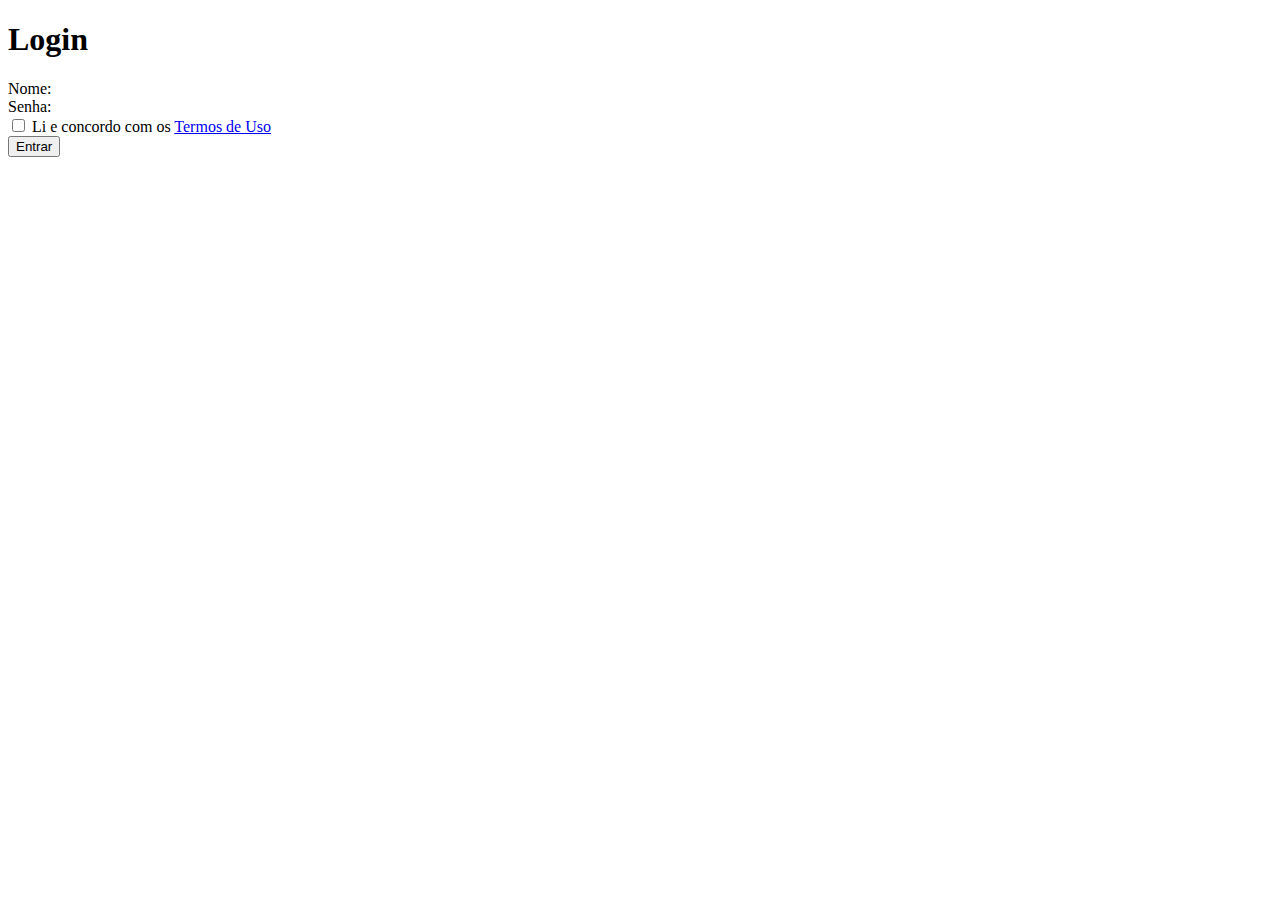
==== index.html @ c507df4f "Últimos retoques" ====
<!DOCTYPE html>
<html lang="en">
<head>
    <meta charset="UTF-8">
    <meta http-equiv="X-UA-Compatible" content="IE=edge">
    <meta name="viewport" content="width=device-width, initial-scale=1.0">
    <link rel="stylesheet" href="style-login.css">
    <link rel="shortcut icon" href="images/shopping-bag (1).svg" type="image/x-icon">
    <title>Login</title>
</head>
<body>
    <main>
        <h1>Login</h1>
        <div id="nome">Nome:</div>
        <div id="senha">Senha:</div>
        <div><input type="checkbox" name="Termos de uso" id="concordo"> Li e concordo com os <a href="#">Termos de Uso</a></div>
        <a href="loja.html"><button id="entrar">Entrar</button></a>
    </main>
</body>
</html>
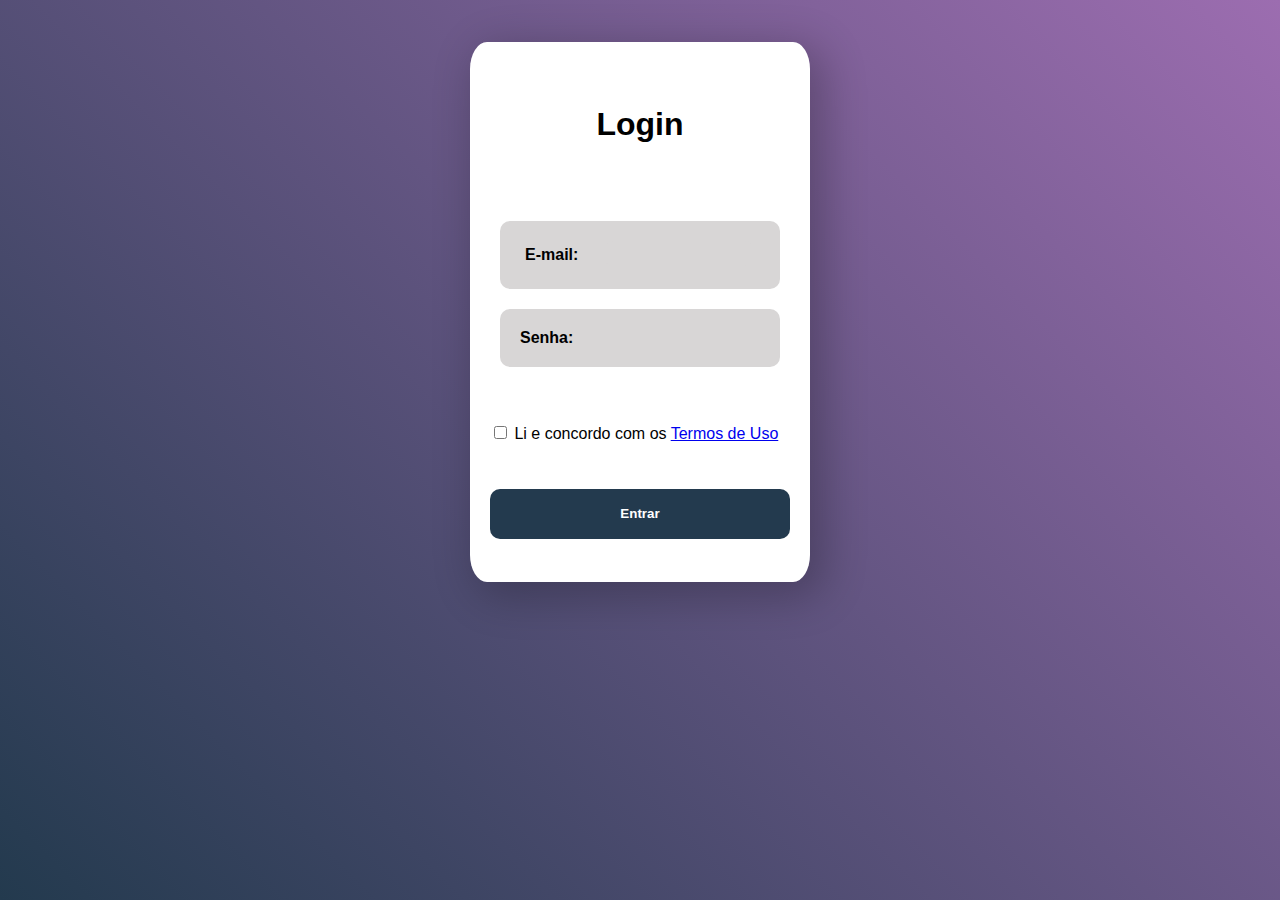
==== commit 09fac490: "Add files via upload" ====
--- a/index.html
+++ b/index.html
@@ -11,8 +11,16 @@
 <body>
     <main>
         <h1>Login</h1>
-        <div id="nome">Nome:</div>
-        <div id="senha">Senha:</div>
+        <form id="formulario">
+            <div id="email">
+                <label for="email">E-mail:</label>
+                <input type="email" id="email" />
+            </div>
+            <div id="senha">
+                <label for="senha">Senha:</label>
+                <input type="password" id="password" />
+            </div>
+        </form>
         <div><input type="checkbox" name="Termos de uso" id="concordo"> Li e concordo com os <a href="#">Termos de Uso</a></div>
         <a href="loja.html"><button id="entrar">Entrar</button></a>
     </main>
--- a/style-login.css
+++ b/style-login.css
@@ -0,0 +1,73 @@
+@charset "UTF-8";
+
+body {
+    margin: 42px;
+    font-family: Arial, Helvetica, sans-serif;
+    height: 100%;
+    display: flex;
+    justify-content: center;
+    background-image: linear-gradient(45deg, #233A4E, #9C6DB0);
+    background-repeat: no-repeat;
+    background-attachment: fixed;
+}
+main {
+    background-color: white;
+    margin: auto;
+    width: 300px;
+    height: 500px;
+    padding: 20px;
+    border-radius: 5%;
+    display: flex;
+    justify-content: space-around;
+    flex-direction: column;
+    box-shadow: 10px 10px 43px 5px rgba(0,0,0,0.24);
+}
+main h1 {
+    text-align: center;
+}
+#formulario {
+    display: flex;
+    justify-content: center;
+    flex-direction: column;
+}
+main #email {
+    background-color: rgb(216, 214, 214);
+    padding: 10px;
+    border-radius: 10px;
+    margin: 10px;
+    display: flex;
+    flex-direction: row;
+}
+main #email label{
+    padding: 15px;
+    font-weight: bold;
+} 
+main #email input{
+    width: 132px;
+    height: 5px;
+    border: none;
+}
+main #senha {
+    background-color: rgb(216, 214, 214);
+    padding: 20px;
+    font-weight: bold;
+    border-radius: 10px;
+    margin: 10px;
+}
+main #senha input {
+    border: none;
+    background-color: rgb(216, 214, 214);
+}
+main #entrar {
+    width: 100%;
+    height: 50px;
+    border-radius: 10px;
+    border: none;
+    background-color: #233A4E;
+    color: white;
+    font-weight: bold;
+}
+main #entrar:hover {
+    background-color: #9C6DB0;
+    color: black;
+}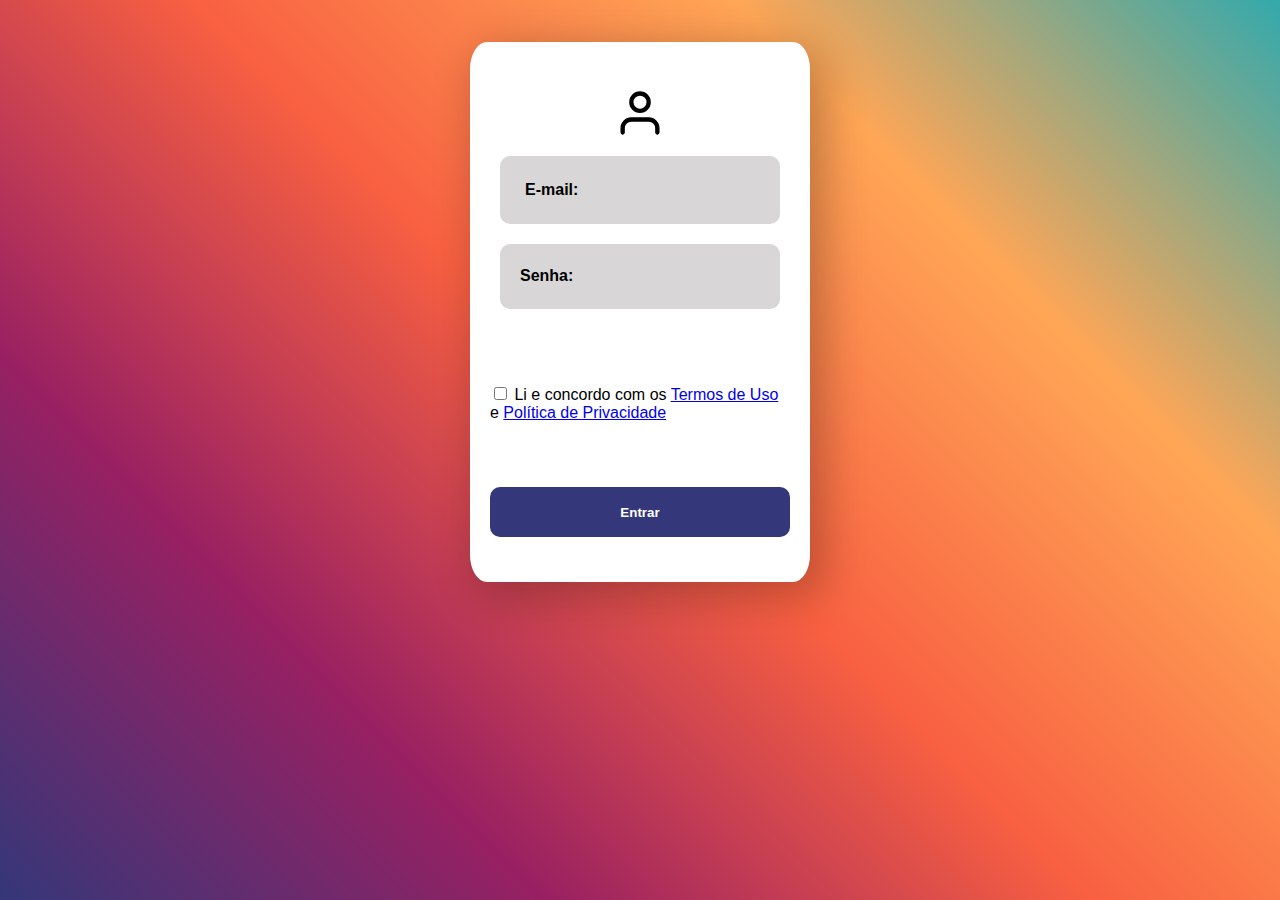
==== commit 5f2a39b6: "Add files via upload" ====
--- a/index.html
+++ b/index.html
@@ -10,7 +10,9 @@
 </head>
 <body>
     <main>
-        <h1>Login</h1>
+        <div id="user">
+            <img src="images/user (7).svg" alt="user">
+        </div>
         <form id="formulario">
             <div id="email">
                 <label for="email">E-mail:</label>
@@ -21,7 +23,10 @@
                 <input type="password" id="password" />
             </div>
         </form>
-        <div><input type="checkbox" name="Termos de uso" id="concordo"> Li e concordo com os <a href="#">Termos de Uso</a></div>
+        <div>
+            <p></p><input type="checkbox" name="Termos de uso" id="concordo">
+            Li e concordo com os <a href="#">Termos de Uso</a> e <a href="#">Política de Privacidade</a></p>
+        </div>
         <a href="loja.html"><button id="entrar">Entrar</button></a>
     </main>
 </body>
--- a/style-login.css
+++ b/style-login.css
@@ -6,7 +6,7 @@
     height: 100%;
     display: flex;
     justify-content: center;
-    background-image: linear-gradient(45deg, #233A4E, #9C6DB0);
+    background-image: linear-gradient(45deg, #343779, #982062, #f86041, #FFA656, #33A9AC);
     background-repeat: no-repeat;
     background-attachment: fixed;
 }
@@ -22,8 +22,9 @@
     flex-direction: column;
     box-shadow: 10px 10px 43px 5px rgba(0,0,0,0.24);
 }
-main h1 {
+#user {
     text-align: center;
+    height: 10px;
 }
 #formulario {
     display: flex;
@@ -57,17 +58,19 @@
 main #senha input {
     border: none;
     background-color: rgb(216, 214, 214);
+    border-radius: 10px;
+    height: 23px;
 }
 main #entrar {
     width: 100%;
     height: 50px;
     border-radius: 10px;
     border: none;
-    background-color: #233A4E;
+    background-color: #343779;
     color: white;
     font-weight: bold;
 }
 main #entrar:hover {
-    background-color: #9C6DB0;
+    background-color: #33A9AC;
     color: black;
 }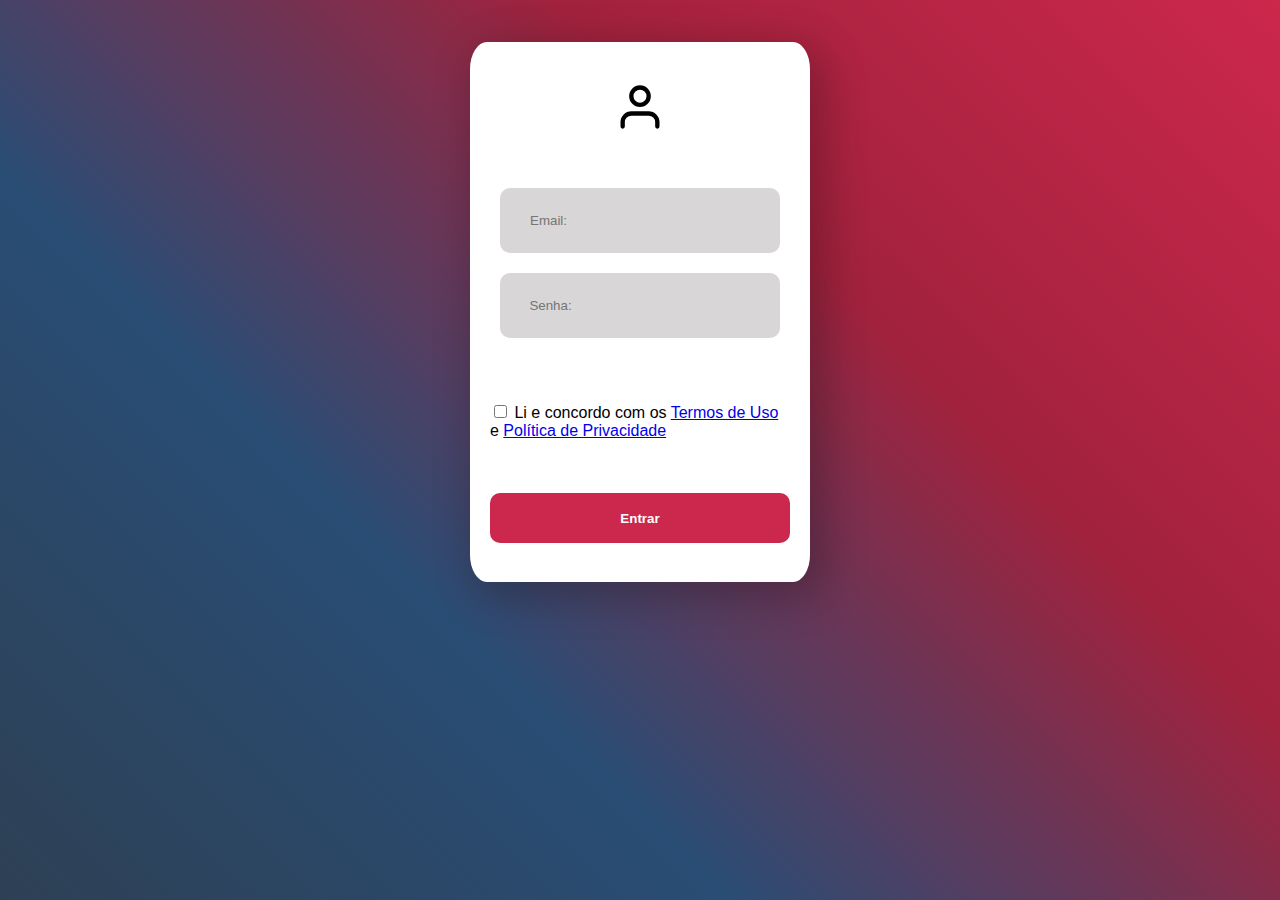
==== commit 0edc63eb: "finalização" ====
--- a/index.html
+++ b/index.html
@@ -15,12 +15,10 @@
         </div>
         <form id="formulario">
             <div id="email">
-                <label for="email">E-mail:</label>
-                <input type="email" id="email" />
+                <input type="email" id="email" placeholder="Email:"/>
             </div>
             <div id="senha">
-                <label for="senha">Senha:</label>
-                <input type="password" id="password" />
+                <input type="password" id="password" placeholder="  Senha:"/>
             </div>
         </form>
         <div>
--- a/style-login.css
+++ b/style-login.css
@@ -6,7 +6,8 @@
     height: 100%;
     display: flex;
     justify-content: center;
-    background-image: linear-gradient(45deg, #343779, #982062, #f86041, #FFA656, #33A9AC);
+    /*background-image: linear-gradient(45deg, #343779, #982062, #f86041, #FFA656, #33A9AC);*/
+    background-image: linear-gradient(45deg, #2E4054, #294d75, #a1223d, #CC274C);
     background-repeat: no-repeat;
     background-attachment: fixed;
 }
@@ -30,6 +31,7 @@
     display: flex;
     justify-content: center;
     flex-direction: column;
+    margin-top: 50px; 
 }
 main #email {
     background-color: rgb(216, 214, 214);
@@ -38,13 +40,9 @@
     margin: 10px;
     display: flex;
     flex-direction: row;
-}
-main #email label{
-    padding: 15px;
-    font-weight: bold;
 } 
 main #email input{
-    width: 132px;
+    width: 400px;
     height: 5px;
     border: none;
 }
@@ -60,17 +58,18 @@
     background-color: rgb(216, 214, 214);
     border-radius: 10px;
     height: 23px;
+    width: 235px;
 }
 main #entrar {
     width: 100%;
     height: 50px;
+    background-color: #CC274C;
     border-radius: 10px;
     border: none;
-    background-color: #343779;
     color: white;
     font-weight: bold;
 }
 main #entrar:hover {
-    background-color: #33A9AC;
+    background-color: #2E4054;
     color: black;
 }